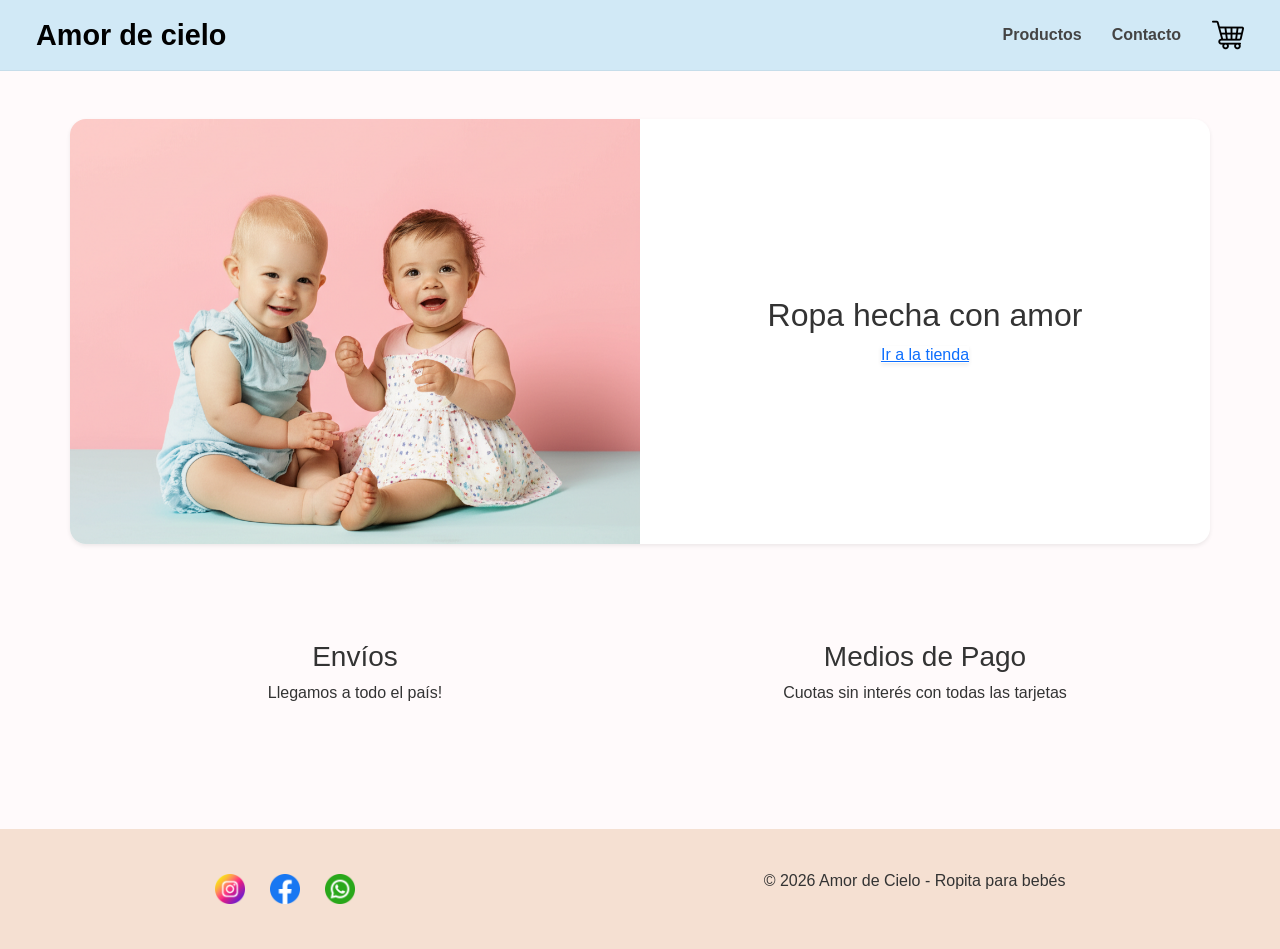
==== index.html @ 2089f47a "primer commit" ====
<!doctype html>
<html lang="es">
  <head>
    <meta charset="UTF-8" />
    <meta name="viewport" content="width=device-width, initial-scale=1.0" />
    <title>Amor de Cielo</title>
    <link
      href="https://cdn.jsdelivr.net/npm/bootstrap@5.3.8/dist/css/bootstrap.min.css"
      rel="stylesheet"
      integrity="sha384-sRIl4kxILFvY47J16cr9ZwB07vP4J8+LH7qKQnuqkuIAvNWLzeN8tE5YBujZqJLB"
      crossorigin="anonymous"/>
    <link rel="stylesheet" href="./css/style.css" />
  </head>
  <body>
    <header>
      <nav class="navbar navbar-expand-lg colorfondonav">
  <div class="container-fluid">
    <a class="navbar-brand" href="#"><h1>Amor de cielo</h1></a>    
    <button class="navbar-toggler" type="button" data-bs-toggle="collapse" data-bs-target="#navbarNav">
      <span class="navbar-toggler-icon"></span>
    </button>
    <div class="collapse navbar-collapse" id="navbarNav">
      <ul class="navbar-nav ms-auto align-items-center">
        <li class="nav-item"><a class="nav-link navlink" href="./pages/productos.html">Productos</a></li>
        <li class="nav-item"><a class="nav-link navlink" href="./pages/contacto.html">Contacto</a></li>
        <li class="nav-item">
          <img src="./img/carrito-de-compras.png" class="carrito-icono ms-lg-3" alt="Carrito">
        </li>
      </ul>
    </div>
  </div>
</nav>
    </header>
    <main class="container my-5">
      <section class="row align-items-center bg-white shadow-sm rounded-4 overflow-hidden mb-5">
        <div class="col-md-6 p-0">
          <img src="./img/fondo home2.png" class="img-fluid" alt="Bebes" />
        </div>
        <div class="col-md-6 p-5 text-center">
          <h2>Ropa hecha con amor</h2>
          <a href="./pages/productos.html" class="botton btn-lg shadow-sm"
            >Ir a la tienda</a>
        </div>
      </section>
      <div class="row g-4 text-center">
        <div class="col-md-6">
          <div class="p-5 rounded-3">
            <h3>Envíos</h3>
            <p>Llegamos a todo el país!</p>
          </div>
        </div>
        <div class="col-md-6">
          <div class="p-5 rounded-3">
            <h3>Medios de Pago</h3>
            <p>Cuotas sin interés con todas las tarjetas</p>
          </div>
        </div>
      </div>
    </main>
    <footer class="fondofooter">
      <div class="redes-sociales">
        <a href="https://instagram.com" target="_blank"><img src="./img/instagram.png" alt="Instagram" /></a>
        <a href="https://facebook.com" target="_blank"><img src="./img/facebook.png" alt="Facebook" /></a>
        <a href="https://wa.me/tu-numero" target="_blank" ><img src="./img/icono whatsapp.png" alt="WhatsApp" /></a>
      </div>
      <p>© 2026 Amor de Cielo - Ropita para bebés</p>
    </footer>
    <script
      src="https://cdn.jsdelivr.net/npm/bootstrap@5.3.8/dist/js/bootstrap.bundle.min.js"
      integrity="sha384-FKyoEForCGlyvwx9Hj09JcYn3nv7wiPVlz7YYwJrWVcXK/BmnVDxM+D2scQbITxI"
      crossorigin="anonymous" ></script>
  </body>
</html>
---- css/style.css ----
/* reset */
* {
    margin: 0;
    padding: 0;
    box-sizing: border-box;
}

body {
    background-color: #fffafb; /* blanco suave */
    font-family: 'Segoe UI', Arial, sans-serif;
    color: #333;
    overflow-x: hidden; 
}

/* menú de navegación con m hamburguesa responsive */

nav.navbar.colorfondonav {
    background-color: #d1e9f6; 
    padding: 0.8rem 1.5rem;
    border-bottom: 1px solid rgba(0,0,0,0.05);
}

/* nombre */
.navbar-brand h1 {
    margin: 0;
    font-size: 1.5rem;
    color: #000;
    font-weight: bold;
}

/* links  */
.navbar-nav .nav-link.navlink {
    color: #444;
    font-weight: 600;
    padding: 10px 15px;
    transition: all 0.3s ease;
}

/* se da efecto al pasar el mouse por los links */
.navbar-nav .nav-link.navlink:hover {
    color: #f06292; /* Rosa pastel */
    transform: translateY(-2px);
}

/* carrito */
.carrito-icono {
    width: 32px;
    height: auto;
    cursor: pointer;
    transition: transform 0.2s;
    display: block;
    margin: 15px auto; 
  }  

.info-productos {
    text-align: center;
    background-color: #fce4ec; /* Rosa muy suave */
    padding: 30px;
    border-radius: 20px;
    margin-bottom: 40px;
    border: 1px dashed #f06292;
}

/* Formulario de Contacto */
.seccion-contacto {
    display: flex;
    flex-direction: column;
    align-items: center;
    padding: 50px 15px;
}

.formulario-bebe {
    display: flex;
    flex-direction: column;
    width: 100%;
    max-width: 480px;
    gap: 15px;
    background: #ffffff;
    padding: 35px;
    border-radius: 25px;
    box-shadow: 0 10px 30px rgba(0,0,0,0.05);
}

.formulario-bebe label {
    font-weight: 600;
    font-size: 0.9rem;
    color: #666;
}

.formulario-bebe input, .formulario-bebe textarea {
    padding: 12px;
    border: 1px solid #eee;
    border-radius: 12px;
    background-color: #f9f9f9;
    outline: none;
}

.formulario-bebe button {
    background-color: #d1e9f6;
    border: none;
    padding: 15px;
    border-radius: 12px;
    font-weight: bold;
    color: #333;
    cursor: pointer;
    transition: background 0.3s;
}

.formulario-bebe button:hover {
    background-color: #b8dcf0;
}

/* footer y las redes */

.fondofooter {
    background-color: #f5e0d2; 
    padding: 40px 20px;
    text-align: center;
    display: flex;
    flex-direction: column;
    align-items: center;
    gap: 20px;
    margin-top: 60px;
}

.redes-sociales {
    display: flex;
    gap: 25px;
}

.redes-sociales img {
    width: 30px;
    height: auto;
    transition: transform 0.3s;
}

.redes-sociales img:hover {
    transform: scale(1.2) rotate(5deg);
}

/* Media Queries - Responsive */

@media (min-width: 992px) {
    
    .navbar-brand h1 {
        font-size: 1.8rem;
    }

    /* El carrito se alinea a la derecha de los links en desktop */
    .carrito-icono {
        margin: 0 0 0 25px;
    }

    /* El footer se vuelve horizontal */
    .fondofooter {
        flex-direction: row;
        justify-content: space-around;
    }

    /* El bloque de info no ocupa todo el ancho */
    .info-productos {
        width: 60%;
        margin-left: auto;
        margin-right: auto;
    }
}
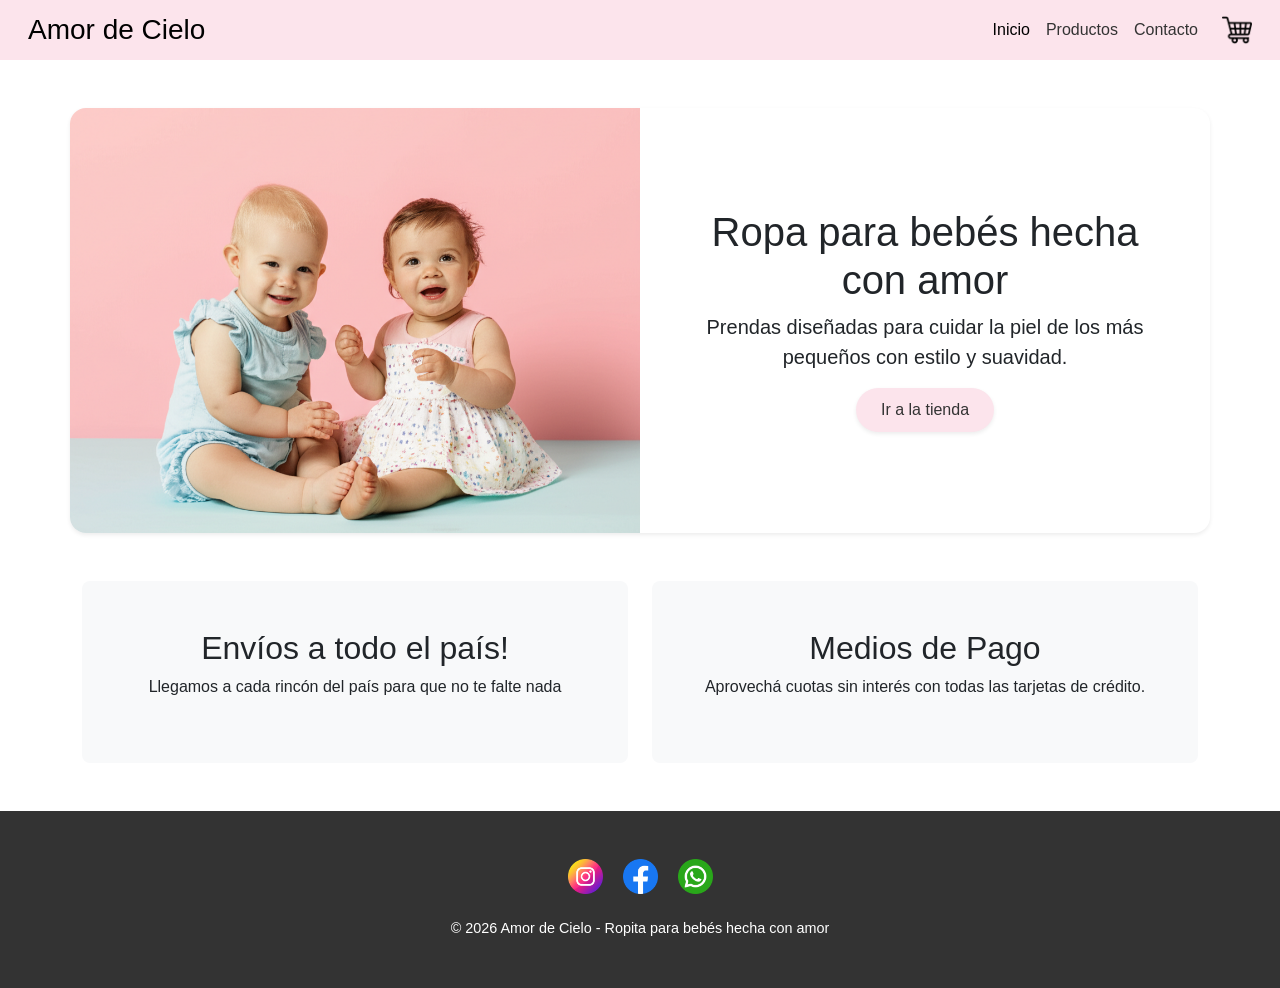
==== commit 3bf4ebfd: "entrega final Villaverde" ====
--- a/index.html
+++ b/index.html
@@ -1,73 +1,70 @@
-<!doctype html>
+<!DOCTYPE html>
 <html lang="es">
-  <head>
-    <meta charset="UTF-8" />
-    <meta name="viewport" content="width=device-width, initial-scale=1.0" />
-    <title>Amor de Cielo</title>
-    <link
-      href="https://cdn.jsdelivr.net/npm/bootstrap@5.3.8/dist/css/bootstrap.min.css"
-      rel="stylesheet"
-      integrity="sha384-sRIl4kxILFvY47J16cr9ZwB07vP4J8+LH7qKQnuqkuIAvNWLzeN8tE5YBujZqJLB"
-      crossorigin="anonymous"/>
-    <link rel="stylesheet" href="./css/style.css" />
-  </head>
-  <body>
+<head>
+    <meta charset="UTF-8">
+    <meta name="viewport" content="width=device-width, initial-scale=1.0">
+    <title>Amor de Cielo | Ropita para bebés hecha con amor</title>
+    <meta name="description" content="Bienvenidos a Amor de Cielo. Encontrá la mejor ropa para bebés, ajuares y accesorios con envíos a todo el país. Calidad y amor en cada prenda.">
+    <link href="https://cdn.jsdelivr.net/npm/bootstrap@5.3.3/dist/css/bootstrap.min.css" rel="stylesheet">
+    <link rel="stylesheet" href="./css/style.css">
+</head>
+<body>
     <header>
-      <nav class="navbar navbar-expand-lg colorfondonav">
-  <div class="container-fluid">
-    <a class="navbar-brand" href="#"><h1>Amor de cielo</h1></a>    
-    <button class="navbar-toggler" type="button" data-bs-toggle="collapse" data-bs-target="#navbarNav">
-      <span class="navbar-toggler-icon"></span>
-    </button>
-    <div class="collapse navbar-collapse" id="navbarNav">
-      <ul class="navbar-nav ms-auto align-items-center">
-        <li class="nav-item"><a class="nav-link navlink" href="./pages/productos.html">Productos</a></li>
-        <li class="nav-item"><a class="nav-link navlink" href="./pages/contacto.html">Contacto</a></li>
-        <li class="nav-item">
-          <img src="./img/carrito-de-compras.png" class="carrito-icono ms-lg-3" alt="Carrito">
-        </li>
-      </ul>
-    </div>
-  </div>
-</nav>
+        <nav class="navbar navbar-expand-lg colorfondonav">
+            <div class="container-fluid">
+                <a class="navbar-brand" href="./index.html">
+                    <span class="h3 mb-0">Amor de Cielo</span>
+                </a>    
+                <button class="navbar-toggler" type="button" data-bs-toggle="collapse" data-bs-target="#navbarNav">
+                    <span class="navbar-toggler-icon"></span>
+                </button>
+                <div class="collapse navbar-collapse" id="navbarNav">
+                    <ul class="navbar-nav ms-auto align-items-center">
+                        <li class="nav-item"><a class="nav-link navlink active" href="/index.html">Inicio</a></li>
+                        <li class="nav-item"><a class="nav-link navlink" href="./pages/productos.html">Productos</a></li>
+                        <li class="nav-item"><a class="nav-link navlink" href="./pages/contacto.html">Contacto</a></li>
+                        <li class="nav-item">
+                            <img src="./img/carrito-de-compras.png" class="carrito-icono ms-lg-3" alt="Icono de carrito de compras">
+                        </li>
+                    </ul>
+                </div>
+            </div>
+        </nav>
     </header>
     <main class="container my-5">
-      <section class="row align-items-center bg-white shadow-sm rounded-4 overflow-hidden mb-5">
-        <div class="col-md-6 p-0">
-          <img src="./img/fondo home2.png" class="img-fluid" alt="Bebes" />
-        </div>
-        <div class="col-md-6 p-5 text-center">
-          <h2>Ropa hecha con amor</h2>
-          <a href="./pages/productos.html" class="botton btn-lg shadow-sm"
-            >Ir a la tienda</a>
-        </div>
-      </section>
-      <div class="row g-4 text-center">
-        <div class="col-md-6">
-          <div class="p-5 rounded-3">
-            <h3>Envíos</h3>
-            <p>Llegamos a todo el país!</p>
-          </div>
-        </div>
-        <div class="col-md-6">
-          <div class="p-5 rounded-3">
-            <h3>Medios de Pago</h3>
-            <p>Cuotas sin interés con todas las tarjetas</p>
-          </div>
-        </div>
-      </div>
+        <section class="row align-items-center bg-white shadow-sm rounded-4 overflow-hidden mb-5">
+            <div class="col-md-6 p-0">
+                <img src="./img/fondo home2.png" class="img-fluid w-100" alt="Bebé sonriendo con ropita de algodón suave">
+            </div>
+            <div class="col-md-6 p-5 text-center">
+                <h1>Ropa para bebés hecha con amor</h1>
+                <p class="lead">Prendas diseñadas para cuidar la piel de los más pequeños con estilo y suavidad.</p>
+                <a href="./pages/productos.html" class="botton btn-lg shadow-sm">Ir a la tienda</a>
+            </div>
+        </section>
+        <section class="row g-4 text-center">
+            <div class="col-md-6">
+                <div class="p-5 rounded-3 bg-light">
+                    <h2>Envíos a todo el país!</h2>
+                    <p>Llegamos a cada rincón del país para que no te falte nada</p>
+                </div>
+            </div>
+            <div class="col-md-6">
+                <div class="p-5 rounded-3 bg-light">
+                    <h2>Medios de Pago</h2>
+                    <p>Aprovechá cuotas sin interés con todas las tarjetas de crédito.</p>
+                </div>
+            </div>
+        </section>
     </main>
     <footer class="fondofooter">
-      <div class="redes-sociales">
-        <a href="https://instagram.com" target="_blank"><img src="./img/instagram.png" alt="Instagram" /></a>
-        <a href="https://facebook.com" target="_blank"><img src="./img/facebook.png" alt="Facebook" /></a>
-        <a href="https://wa.me/tu-numero" target="_blank" ><img src="./img/icono whatsapp.png" alt="WhatsApp" /></a>
-      </div>
-      <p>© 2026 Amor de Cielo - Ropita para bebés</p>
+        <div class="redes-sociales">
+            <a href="https://instagram.com" target="_blank"><img src="./img/instagram.png" alt="Seguinos en Instagram"></a>
+            <a href="https://facebook.com" target="_blank"><img src="./img/facebook.png" alt="Seguinos en Facebook"></a>
+            <a href="https://wa.me/tu-numero" target="_blank"><img src="./img/icono whatsapp.png" alt="Escribinos por WhatsApp"></a>
+        </div>
+        <p>© 2026 Amor de Cielo - Ropita para bebés hecha con amor</p>
     </footer>
-    <script
-      src="https://cdn.jsdelivr.net/npm/bootstrap@5.3.8/dist/js/bootstrap.bundle.min.js"
-      integrity="sha384-FKyoEForCGlyvwx9Hj09JcYn3nv7wiPVlz7YYwJrWVcXK/BmnVDxM+D2scQbITxI"
-      crossorigin="anonymous" ></script>
-  </body>
+    <script src="https://cdn.jsdelivr.net/npm/bootstrap@5.3.3/dist/js/bootstrap.bundle.min.js"></script>
+</body>
 </html>
--- a/css/style.css
+++ b/css/style.css
@@ -1,166 +1,131 @@
-/* reset */
 * {
-    margin: 0;
-    padding: 0;
-    box-sizing: border-box;
+  margin: 0;
+  padding: 0;
+  box-sizing: border-box;
 }
 
 body {
-    background-color: #fffafb; /* blanco suave */
-    font-family: 'Segoe UI', Arial, sans-serif;
-    color: #333;
-    overflow-x: hidden; 
+  font-family: "Arial", sans-serif;
 }
 
-/* menú de navegación con m hamburguesa responsive */
-
-nav.navbar.colorfondonav {
-    background-color: #d1e9f6; 
-    padding: 0.8rem 1.5rem;
-    border-bottom: 1px solid rgba(0,0,0,0.05);
+img {
+  max-width: 100%;
+  height: auto;
 }
 
-/* nombre */
-.navbar-brand h1 {
-    margin: 0;
-    font-size: 1.5rem;
-    color: #000;
-    font-weight: bold;
+.colorfondonav {
+  background-color: #fce4ec;
+  padding: 0.5rem 1rem;
+}
+.colorfondonav .navbar-brand h1 {
+  font-size: 1.5rem;
+  color: #333333;
+}
+.colorfondonav .navlink {
+  color: #333333;
+}
+.colorfondonav .navlink:hover {
+  color: #f8bbd0;
+}
+.colorfondonav .carrito-icono {
+  width: 30px;
+  height: auto;
+}
+@media (max-width: 576px) {
+  .colorfondonav .carrito-icono {
+    width: 25px;
+  }
 }
 
-/* links  */
-.navbar-nav .nav-link.navlink {
-    color: #444;
-    font-weight: 600;
-    padding: 10px 15px;
-    transition: all 0.3s ease;
+footer.fondofooter {
+  background-color: #333333;
+  padding: 3rem 0;
+  text-align: center;
+  width: 100%;
+}
+footer.fondofooter .redes-sociales {
+  display: flex;
+  justify-content: center;
+  align-items: center;
+  gap: 20px;
+  margin-bottom: 1.5rem;
+}
+footer.fondofooter .redes-sociales a img {
+  width: 35px;
+  height: auto;
+  display: inline-block;
+  vertical-align: middle;
+}
+footer.fondofooter .redes-sociales a img:hover {
+  transform: scale(1.1);
+}
+footer.fondofooter p {
+  color: #ffffff;
+  margin: 0;
+  font-size: 0.9rem;
 }
 
-/* se da efecto al pasar el mouse por los links */
-.navbar-nav .nav-link.navlink:hover {
-    color: #f06292; /* Rosa pastel */
-    transform: translateY(-2px);
+.botton {
+  background-color: #fce4ec;
+  color: #333;
+  padding: 10px 25px;
+  border-radius: 30px;
+  text-decoration: none;
+  display: inline-block;
+  transition: all 0.3s ease;
+}
+.botton:hover {
+  background-color: #f8bbd0;
+  transform: translateY(-2px);
 }
 
-/* carrito */
-.carrito-icono {
-    width: 32px;
-    height: auto;
-    cursor: pointer;
-    transition: transform 0.2s;
-    display: block;
-    margin: 15px auto; 
-  }  
-
-.info-productos {
-    text-align: center;
-    background-color: #fce4ec; /* Rosa muy suave */
-    padding: 30px;
-    border-radius: 20px;
-    margin-bottom: 40px;
-    border: 1px dashed #f06292;
+.seccion-contacto {
+  padding: 50px 0;
+  text-align: center;
+  background-color: #ffffff;
+}
+.seccion-contacto h3 {
+  color: #333333;
+  margin-bottom: 2rem;
+}
+.seccion-contacto .formulario-bebe {
+  max-width: 500px;
+  margin: 0 auto;
+  display: flex;
+  flex-direction: column;
+  gap: 15px;
+  text-align: left;
+}
+.seccion-contacto .formulario-bebe label {
+  color: #333333;
+  font-weight: bold;
+}
+.seccion-contacto .formulario-bebe input, .seccion-contacto .formulario-bebe textarea {
+  padding: 12px;
+  border: 1px solid #fce4ec;
+  border-radius: 15px;
+  outline: none;
+}
+.seccion-contacto .formulario-bebe input:focus, .seccion-contacto .formulario-bebe textarea:focus {
+  border-color: #f8bbd0;
+}
+.seccion-contacto .formulario-bebe button {
+  background-color: #fce4ec;
+  color: #333;
+  padding: 10px 25px;
+  border-radius: 30px;
+  text-decoration: none;
+  display: inline-block;
+  transition: all 0.3s ease;
+}
+.seccion-contacto .formulario-bebe button:hover {
+  background-color: #f8bbd0;
+  transform: translateY(-2px);
+}
+.seccion-contacto .formulario-bebe button {
+  border: none;
+  cursor: pointer;
+  font-weight: bold;
 }
 
-/* Formulario de Contacto */
-.seccion-contacto {
-    display: flex;
-    flex-direction: column;
-    align-items: center;
-    padding: 50px 15px;
-}
-
-.formulario-bebe {
-    display: flex;
-    flex-direction: column;
-    width: 100%;
-    max-width: 480px;
-    gap: 15px;
-    background: #ffffff;
-    padding: 35px;
-    border-radius: 25px;
-    box-shadow: 0 10px 30px rgba(0,0,0,0.05);
-}
-
-.formulario-bebe label {
-    font-weight: 600;
-    font-size: 0.9rem;
-    color: #666;
-}
-
-.formulario-bebe input, .formulario-bebe textarea {
-    padding: 12px;
-    border: 1px solid #eee;
-    border-radius: 12px;
-    background-color: #f9f9f9;
-    outline: none;
-}
-
-.formulario-bebe button {
-    background-color: #d1e9f6;
-    border: none;
-    padding: 15px;
-    border-radius: 12px;
-    font-weight: bold;
-    color: #333;
-    cursor: pointer;
-    transition: background 0.3s;
-}
-
-.formulario-bebe button:hover {
-    background-color: #b8dcf0;
-}
-
-/* footer y las redes */
-
-.fondofooter {
-    background-color: #f5e0d2; 
-    padding: 40px 20px;
-    text-align: center;
-    display: flex;
-    flex-direction: column;
-    align-items: center;
-    gap: 20px;
-    margin-top: 60px;
-}
-
-.redes-sociales {
-    display: flex;
-    gap: 25px;
-}
-
-.redes-sociales img {
-    width: 30px;
-    height: auto;
-    transition: transform 0.3s;
-}
-
-.redes-sociales img:hover {
-    transform: scale(1.2) rotate(5deg);
-}
-
-/* Media Queries - Responsive */
-
-@media (min-width: 992px) {
-    
-    .navbar-brand h1 {
-        font-size: 1.8rem;
-    }
-
-    /* El carrito se alinea a la derecha de los links en desktop */
-    .carrito-icono {
-        margin: 0 0 0 25px;
-    }
-
-    /* El footer se vuelve horizontal */
-    .fondofooter {
-        flex-direction: row;
-        justify-content: space-around;
-    }
-
-    /* El bloque de info no ocupa todo el ancho */
-    .info-productos {
-        width: 60%;
-        margin-left: auto;
-        margin-right: auto;
-    }
-}+/*# sourceMappingURL=style.css.map */
